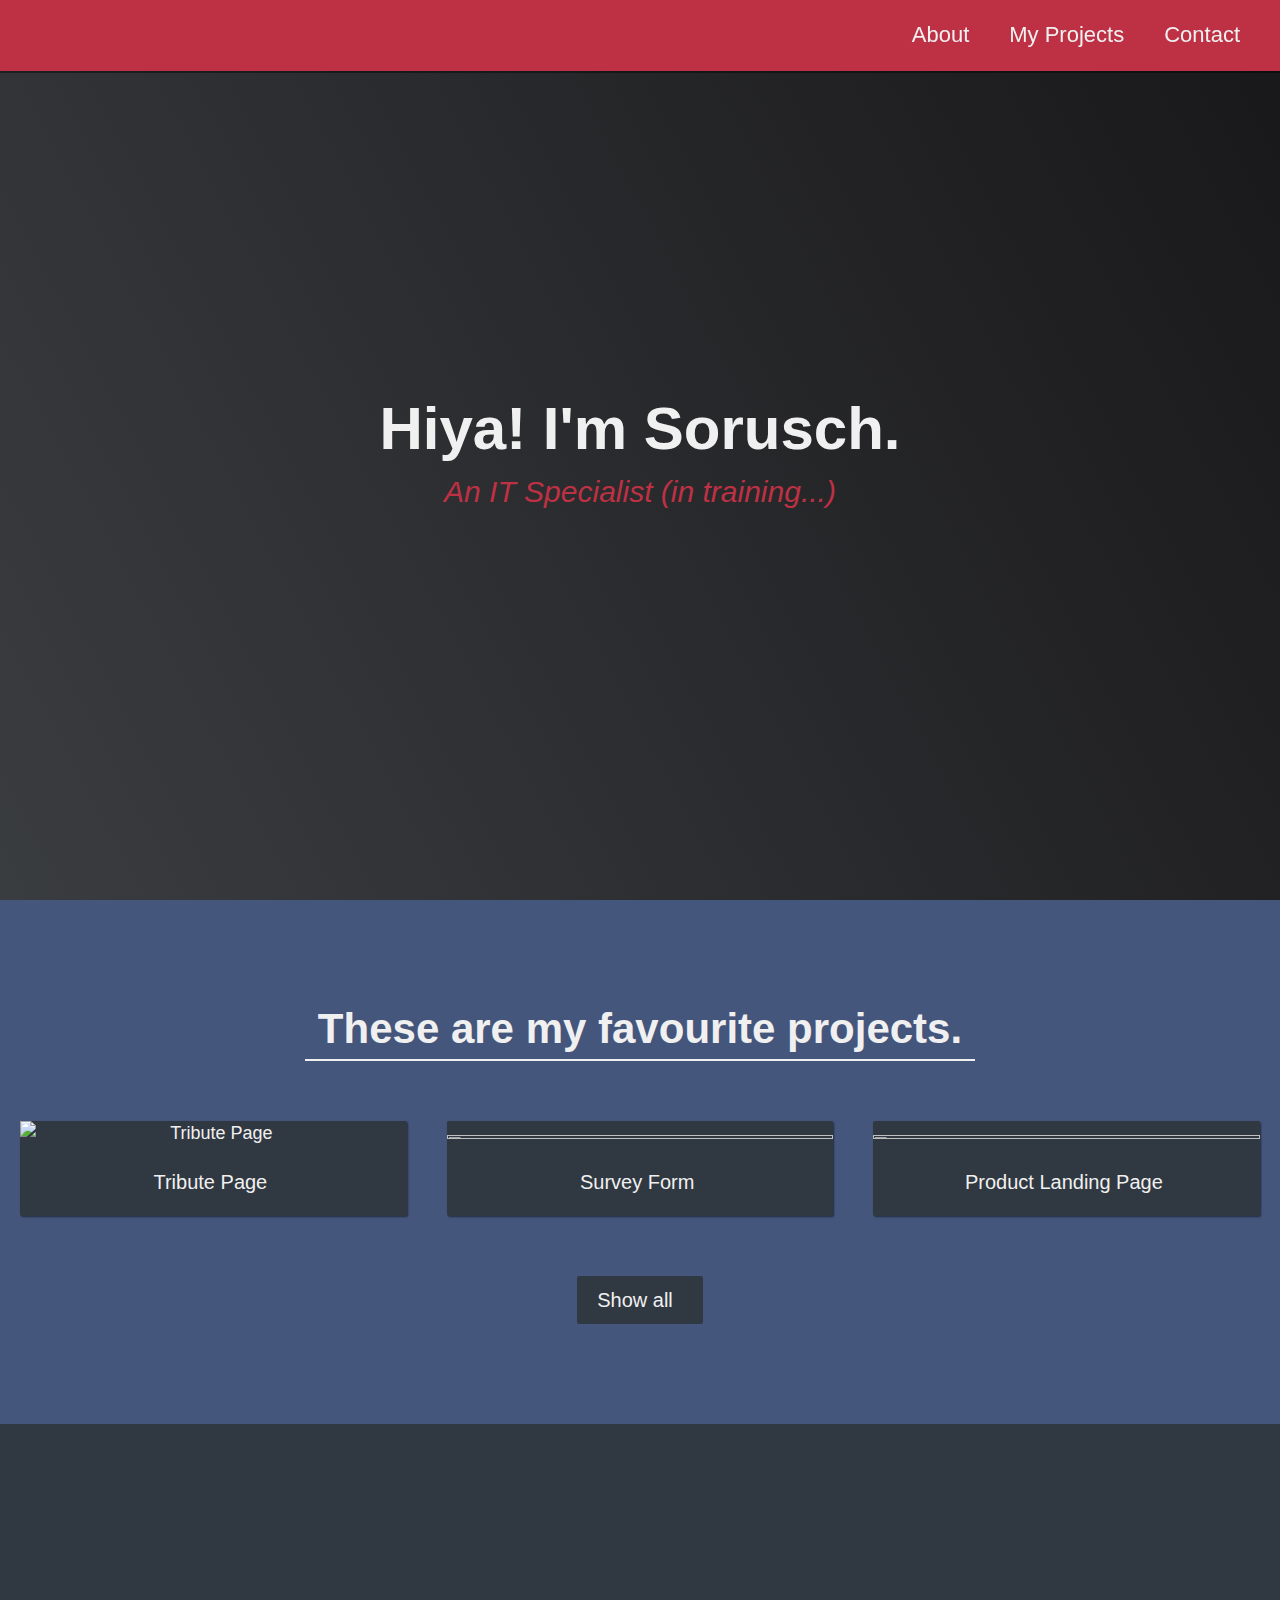
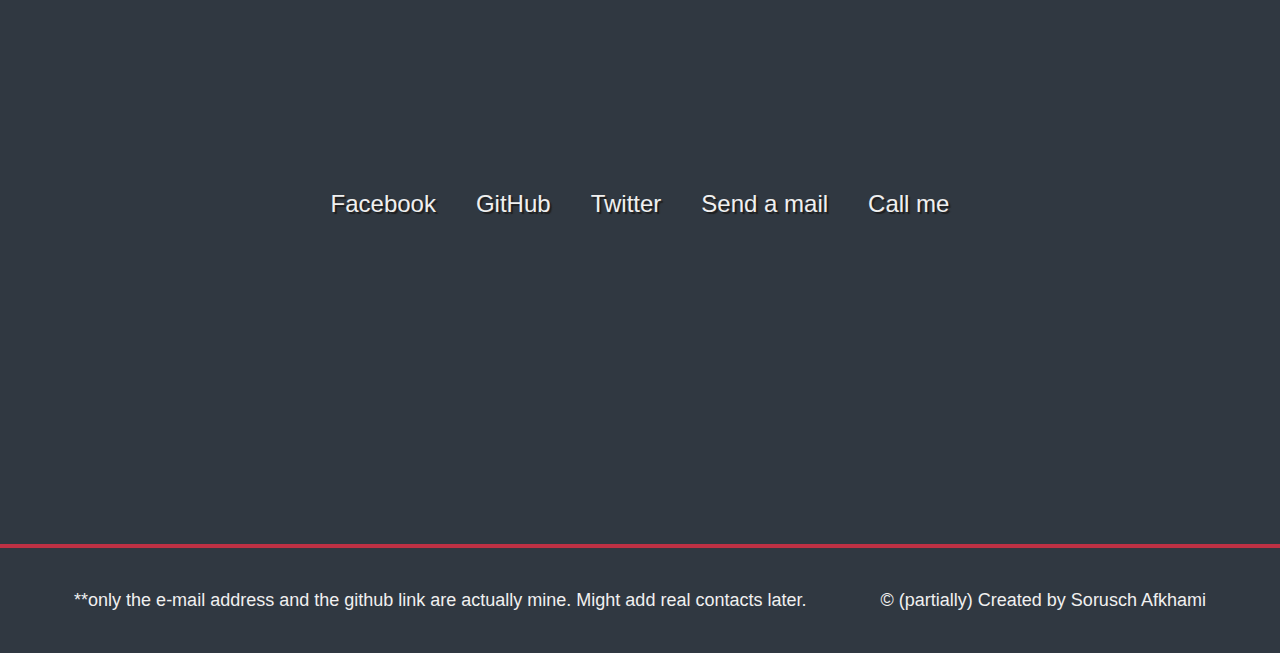
==== index.html @ f4163bd8 "put portstyle.css in own folder" ====
<!DOCTYPE html>
<html>
<head>
  <link rel="stylesheet" type="text/css" href="css/portstyle.css">
  <script src="https://kit.fontawesome.com/81b4ed4e5e.js" crossorigin="anonymous"></script>
</head>
<nav id="navbar" class="nav">
  <ul class="nav-list">
    <li><a href="#welcome-section">About</a></li>
    <li><a href="#projects">My Projects</a></li>
    <li><a href="#contact">Contact</a></li>   
  </ul>
</nav>
  
<section id="welcome-section" class="welcome-section">
  <h1 id="welcome-message">Hiya! I'm Sorusch.</h1>
  <p id="intro">An IT Specialist (in training...)</p>
</section>

<section id="projects" class="projects-section">
  <h2 class="projects-section-header">These are my favourite projects.</h2>
  
  <div class="projects-grid">
    <a 
       href="https://codepen.io/squoshy/full/OJMqQod" 
       target="_blank" 
       class="project project-tile"
    >
      <img
        class="project-image"
        src="https://raw.githubusercontent.com/bmit-afs/hello-world/master/Tribute%20Page.jpg"
        alt="Tribute Page"
      />
      <p class="project-title">
        <span class="code">&lt;</span>
        Tribute Page
        <span class="code">&#47;&gt;</span>
      </p>
     </a>
        <a 
       href="https://codepen.io/squoshy/full/MWygjoy" 
       target="_blank" 
       class="project project-tile"
    >
      <img
        class="project-image"
        src="https://raw.githubusercontent.com/bmit-afs/hello-world/master/Survey%20Form.jpg"
        alt=""
      />
      <p class="project-title">
        <span class="code">&lt;</span>
        Survey Form
        <span class="code">&#47;&gt;</span>
      </p>
     </a>
      <a 
       href="https://codepen.io/squoshy/full/BaKBZzm" 
       target="_blank" 
       class="project project-tile"
    >
      <img
        class="project-image"
        src="https://raw.githubusercontent.com/bmit-afs/hello-world/master/Product%20Landing%20Page.jpg"
        alt=""
      />
      <p class="project-title">
        <span class="code">&lt;</span>
        Product Landing Page
        <span class="code">&#47;&gt;</span>
      </p>
     </a>
     <!--  <a 
       href="https://codepen.io/squoshy/full/abNbrYG" 
       target="_blank" 
       class="project project-tile"
    >
      <img
        class="project-image"
        src="https://raw.githubusercontent.com/bmit-afs/hello-world/master/Technical%20Documentation%20Page.jpg"
        alt=""
      />
      <p class="project-title">
        <span class="code">&lt;</span>
        Technical Documentation Page
        <span class="code">&#47;&gt;</span>
      </p>
     </a> -->
  </div>
  <a
    href="https://codepen.io/squoshy"
    class="btn btn-show-all"
    target="_blank"
    >Show all<i class="fas fa-chevron-right"></i
  ></a>
</section>

<section id="contact" class="contact-section">
  <div class="contact-links">
    <a
      href="https://facebook.com/freecodecamp"
      target="_blank"
      class="btn contact-details"
       ><i class="fab fa-facebook-square"></i> Facebook</a>
    <a
      id="profile-link"
      href="https://github.com/bmit-afs"
      target="_blank"
      class="btn contact-details"
      ><i class="fab fa-github"></i> GitHub</a
    >
    <a
      href="https://twitter.com/freecodecamp"
      target="_blank"
      class="btn contact-details"
      ><i class="fab fa-twitter"></i> Twitter</a
    >
    <a href="mailto:sorusch.afkhami@gmail.com" class="btn contact-details"
       ><i class="fas fa-at"></i> Send a mail</a
      >
     <a href="https://www.youtube.com/watch?v=StKVS0eI85I" class="btn contact-details"
      ><i class="fas fa-mobile-alt"></i> Call me</a
    >
</section>
  
<footer>
  <p>
    **only the e-mail address and the github link are actually mine. Might add real contacts later.
  </p>
  <p>
    &copy; (partially) Created by
    <a href="" target="_blank"
      >Sorusch Afkhami</a>
  </p>
</footer>
</html>
---- css/portstyle.css ----
/* Custom properties/variables  */
:root {
  --main-white: #f0f0f0;
  --main-red: #be3144;
  --main-blue: #45567d;
  --main-gray: #303841;
}

/* Base reset */
* {
  margin: 0;
  padding: 0;
}

/* box-sizing and font sizing */
*,
*::before,
*::after {
  box-sizing: inherit;
}

html {
  box-sizing: border-box;

  /* Set font size for easy rem calculations
   * default document font size = 16px, 1rem = 16px, 100% = 16px
   * (100% / 16px) * 10 = 62.5%, 1rem = 10px, 62.5% = 10px
  */
  font-size: 62.5%;
  scroll-behavior: smooth;
}

/* A few media query to set some font sizes at different screen sizes.
 * This helps automate a bit of responsiveness.
 * The trick is to use the rem unit for size values, margin and padding.
 * Because rem is relative to the document font size
 * when we scale up or down the font size on the document
 * it will affect all properties using rem units for the values.
*/

/* I am using the em unit for breakpoints
 * The calculation is the following
 * screen size divided by browser base font size
 * As an example: a breakpoint at 980px
 * 980px / 16px = 61.25em
*/

/* 1200px / 16px = 75em */
@media (max-width: 75em) {
  html {
    font-size: 60%;
  }
}

/* 980px / 16px = 61.25em */
@media (max-width: 61.25em) {
  html {
    font-size: 58%;
  }
}

/* 460px / 16px = 28.75em */
@media (max-width: 28.75em) {
  html {
    font-size: 55%;
  }
  #intro {
    font-size: 2.25rem;
  }
  #welcome-message {
    font-size: 4.5rem;
  }
}

/* Base styles */

body {
  font-family: 'Poppins', sans-serif;
  font-size: 1.8rem; /* 18px */
  font-weight: 400;
  line-height: 1.4;
  color: var(--main-white);
}

h1,
h2 {
  font-family: 'Raleway', sans-serif;
  font-weight: 700;
  text-align: center;
}

h1 {
  font-size: 6rem;
}

h2 {
  font-size: 4.2rem;
}

ul {
  list-style: none;
}

a {
  text-decoration: none;
  color: var(--main-white);
}

img {
  display: block;
  width: 100%;
}

/* nav */

.nav {
  display: flex;
  justify-content: flex-end;
  position: fixed;
  top: 0;
  left: 0;
  width: 100%;
  background: var(--main-red);
  box-shadow: 0 2px 0 rgba(0, 0, 0, 0.4);
  z-index: 10;
}

.nav-list {
  display: flex;
  margin-right: 2rem;
}

@media (max-width: 28.75em) {
  .nav {
    justify-content: center;
  }

  .nav-list {
    margin: 0 1rem;
  }
}

.nav-list a {
  display: block;
  font-size: 2.2rem;
  padding: 2rem;
}

.nav-list a:hover {
  background: var(--main-blue);
}

/* Welcome section */

.welcome-section {
  display: flex;
  flex-direction: column;
  justify-content: center;
  align-items: center;
  width: 100%;
  height: 100vh;
  background-color: #000;
  background-image: linear-gradient(62deg, #3a3d40 0%, #181719 100%);
}

.welcome-section > p {
  font-size: 3rem;
  font-weight: 200;
  font-style: italic;
  color: var(--main-red);
}

/* Projects section */

.projects-section {
  text-align: center;
  padding: 10rem 2rem;
  background: var(--main-blue);
}

.projects-section-header {
  max-width: 670px;
  margin: 0 auto 6rem auto;
  border-bottom: 0.2rem solid var(--main-white);
}

@media (max-width: 28.75em) {
  .projects-section-header {
    font-size: 2.3rem;
  }
}

/* "Automagic" image grid using no media queries */
.projects-grid {
  display: grid;
  grid-template-columns: repeat(auto-fit, minmax(320px, 1fr));
  grid-gap: 4rem;
  width: 100%;
  max-width: 1280px;
  margin: 0 auto;
  margin-bottom: 6rem;
}

@media (max-width: 30.625em) {
  .projects-section {
    padding: 6rem 1rem;
  }

  .projects-grid {
    grid-template-columns: 1fr;
  }
}

.project {
  background: var(--main-gray);
  box-shadow: 1px 1px 2px rgba(0, 0, 0, 0.5);
  border-radius: 2px;
}

.code {
  color: var(--main-gray);
  transition: color 0.3s ease-out;
}

.project:hover .code {
  color: #ff7f50;
}

.project-image {
  height: calc(100% - 6.8rem);
  width: 100%;
  object-fit: cover;
}

.project-title {
  font-size: 2rem;
  padding: 2rem 0.5rem;
}

.btn {
  display: inline-block;
  padding: 1rem 2rem;
  border-radius: 2px;
}

.btn-show-all {
  font-size: 2rem;
  background: var(--main-gray);
  transition: background 0.3s ease-out;
}

.btn-show-all:hover {
  background: var(--main-red);
}

.btn-show-all:hover > i {
  transform: translateX(2px);
}

.btn-show-all > i {
  margin-left: 10px;
  transform: translateX(0);
  transition: transform 0.3s ease-out;
}

/* Contact section */

.contact-section {
  display: flex;
  flex-direction: column;
  justify-content: center;
  align-items: center;
  text-align: center;
  width: 100%;
  height: 80vh;
  padding: 0 2rem;
  background: var(--main-gray);
}

.contact-section-header > h2 {
  font-size: 6rem;
}

@media (max-width: 28.75em) {
  .contact-section-header > h2 {
    font-size: 4rem;
  }
}

.contact-section-header > p {
  font-style: italic;
}

.contact-links {
  display: flex;
  justify-content: center;
  width: 100%;
  max-width: 980px;
  margin-top: 4rem;
  flex-wrap: wrap;
}

.contact-details {
  font-size: 2.4rem;
  text-shadow: 2px 2px 1px #1f1f1f;
  transition: transform 0.3s ease-out;
}

.contact-details:hover {
  transform: translateY(8px);
}

/* Footer */

footer {
  font-weight: 300;
  display: flex;
  justify-content: space-evenly;
  padding: 2rem;
  background: var(--main-gray);
  border-top: 4px solid var(--main-red);
}

footer > p {
  margin: 2rem;
}

footer i {
  vertical-align: middle;
}

@media (max-width: 28.75em) {
  footer {
    flex-direction: column;
    text-align: center;
  }
}
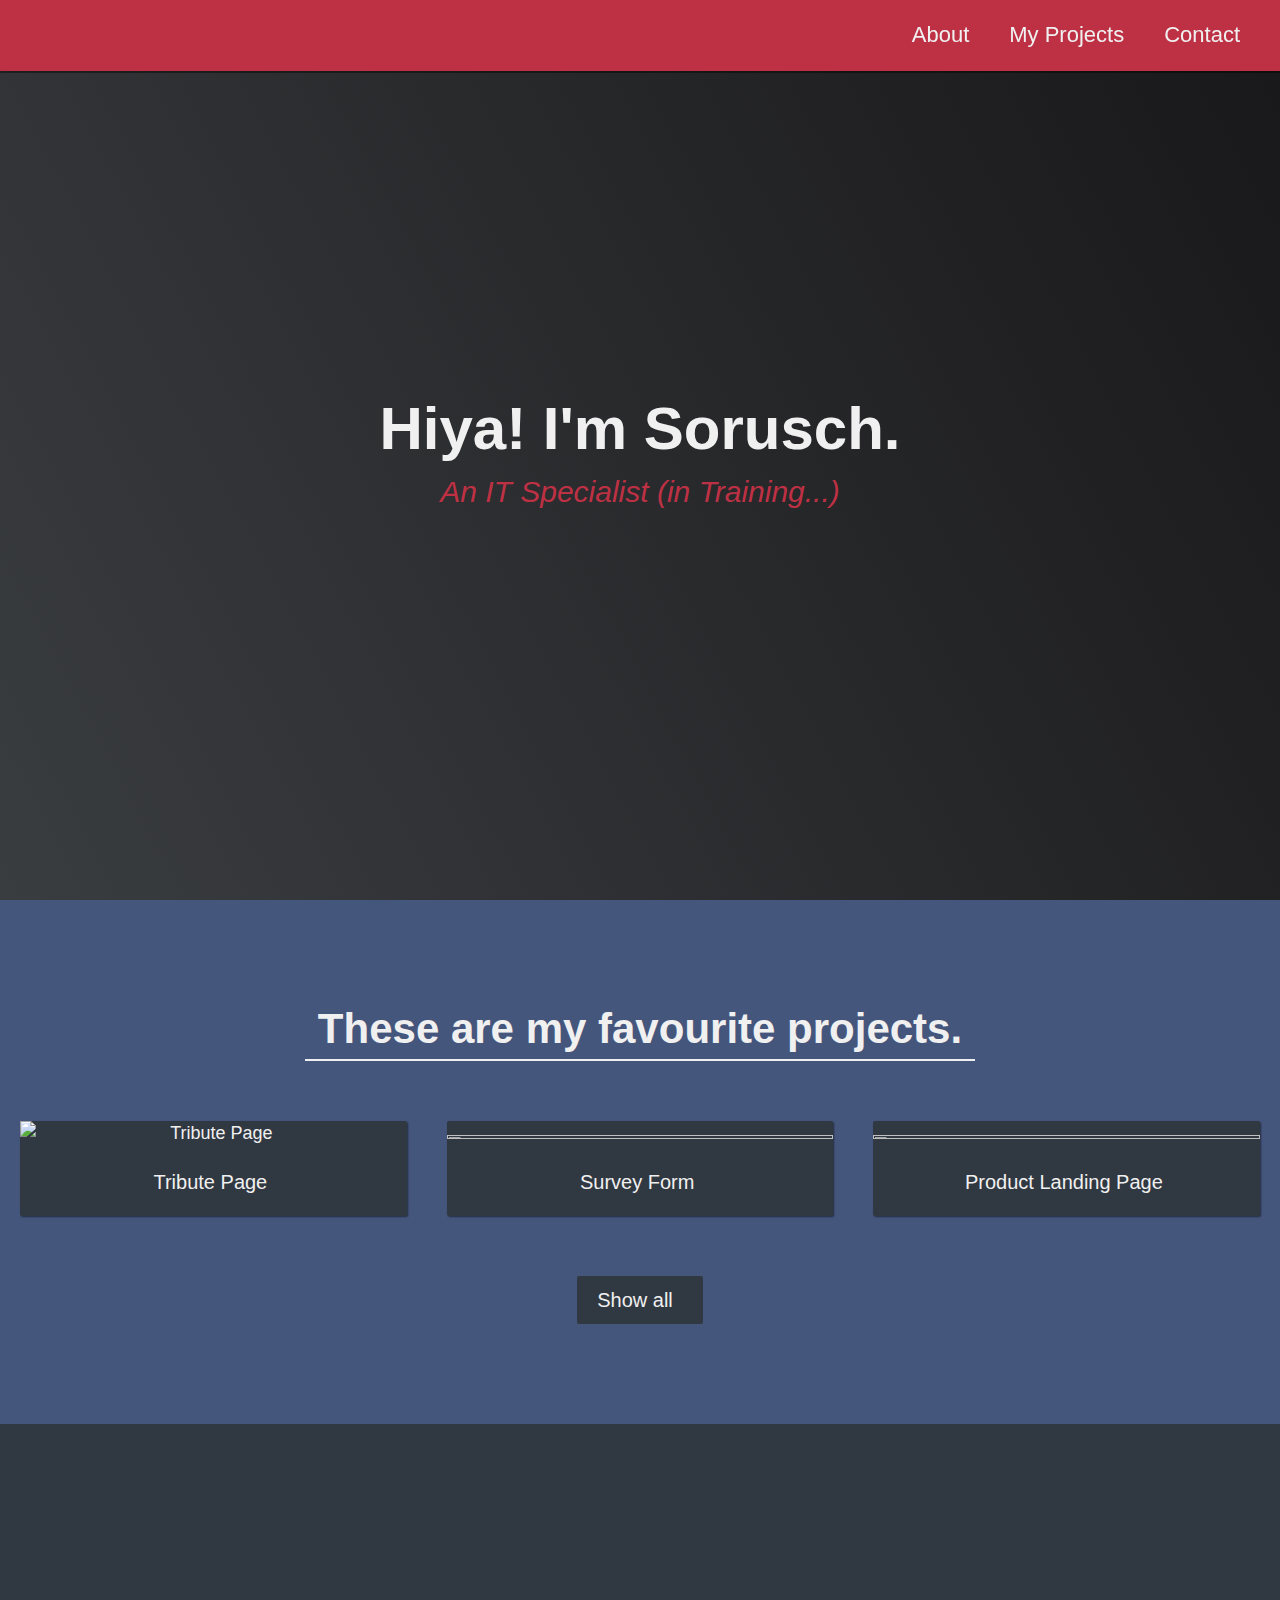
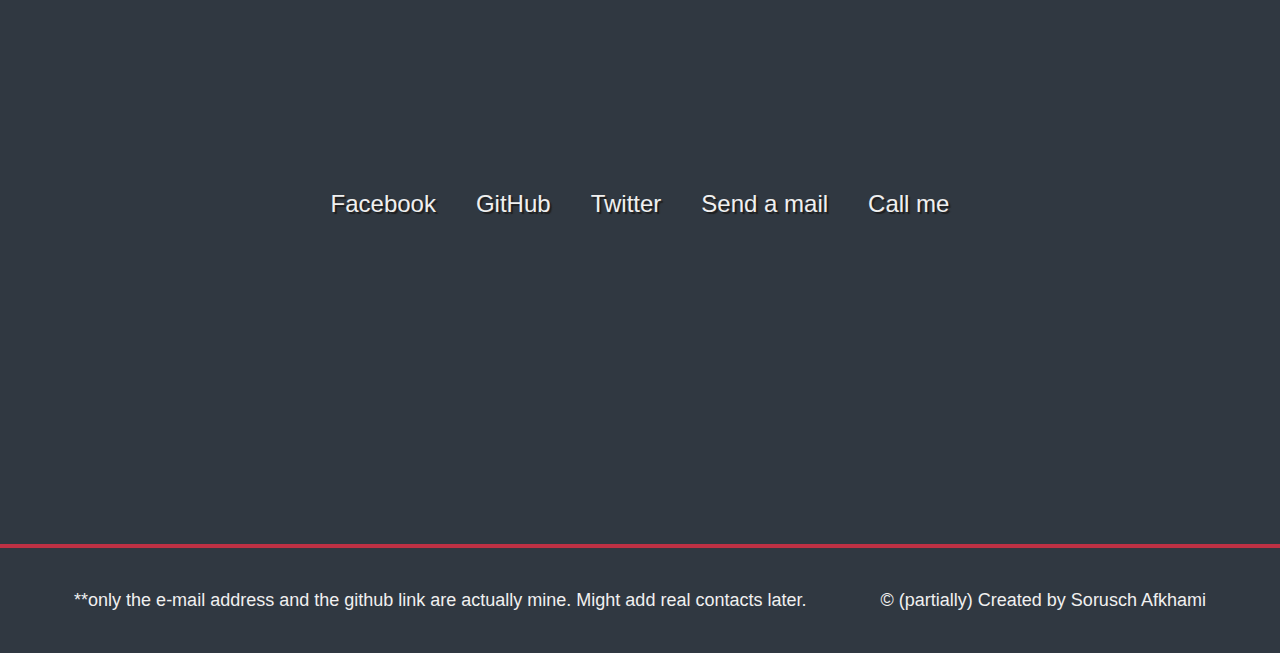
==== commit 9ef201b5: "Update index.html" ====
--- a/index.html
+++ b/index.html
@@ -14,7 +14,7 @@
   
 <section id="welcome-section" class="welcome-section">
   <h1 id="welcome-message">Hiya! I'm Sorusch.</h1>
-  <p id="intro">An IT Specialist (in training...)</p>
+  <p id="intro">An IT Specialist (in Training...)</p>
 </section>
 
 <section id="projects" class="projects-section">
@@ -117,7 +117,7 @@
     <a href="mailto:sorusch.afkhami@gmail.com" class="btn contact-details"
        ><i class="fas fa-at"></i> Send a mail</a
       >
-     <a href="https://www.youtube.com/watch?v=StKVS0eI85I" class="btn contact-details"
+     <a href="https://www.youtube.com/watch?v=StKVS0eI85I" target="_blank" class="btn contact-details"
       ><i class="fas fa-mobile-alt"></i> Call me</a
     >
 </section>
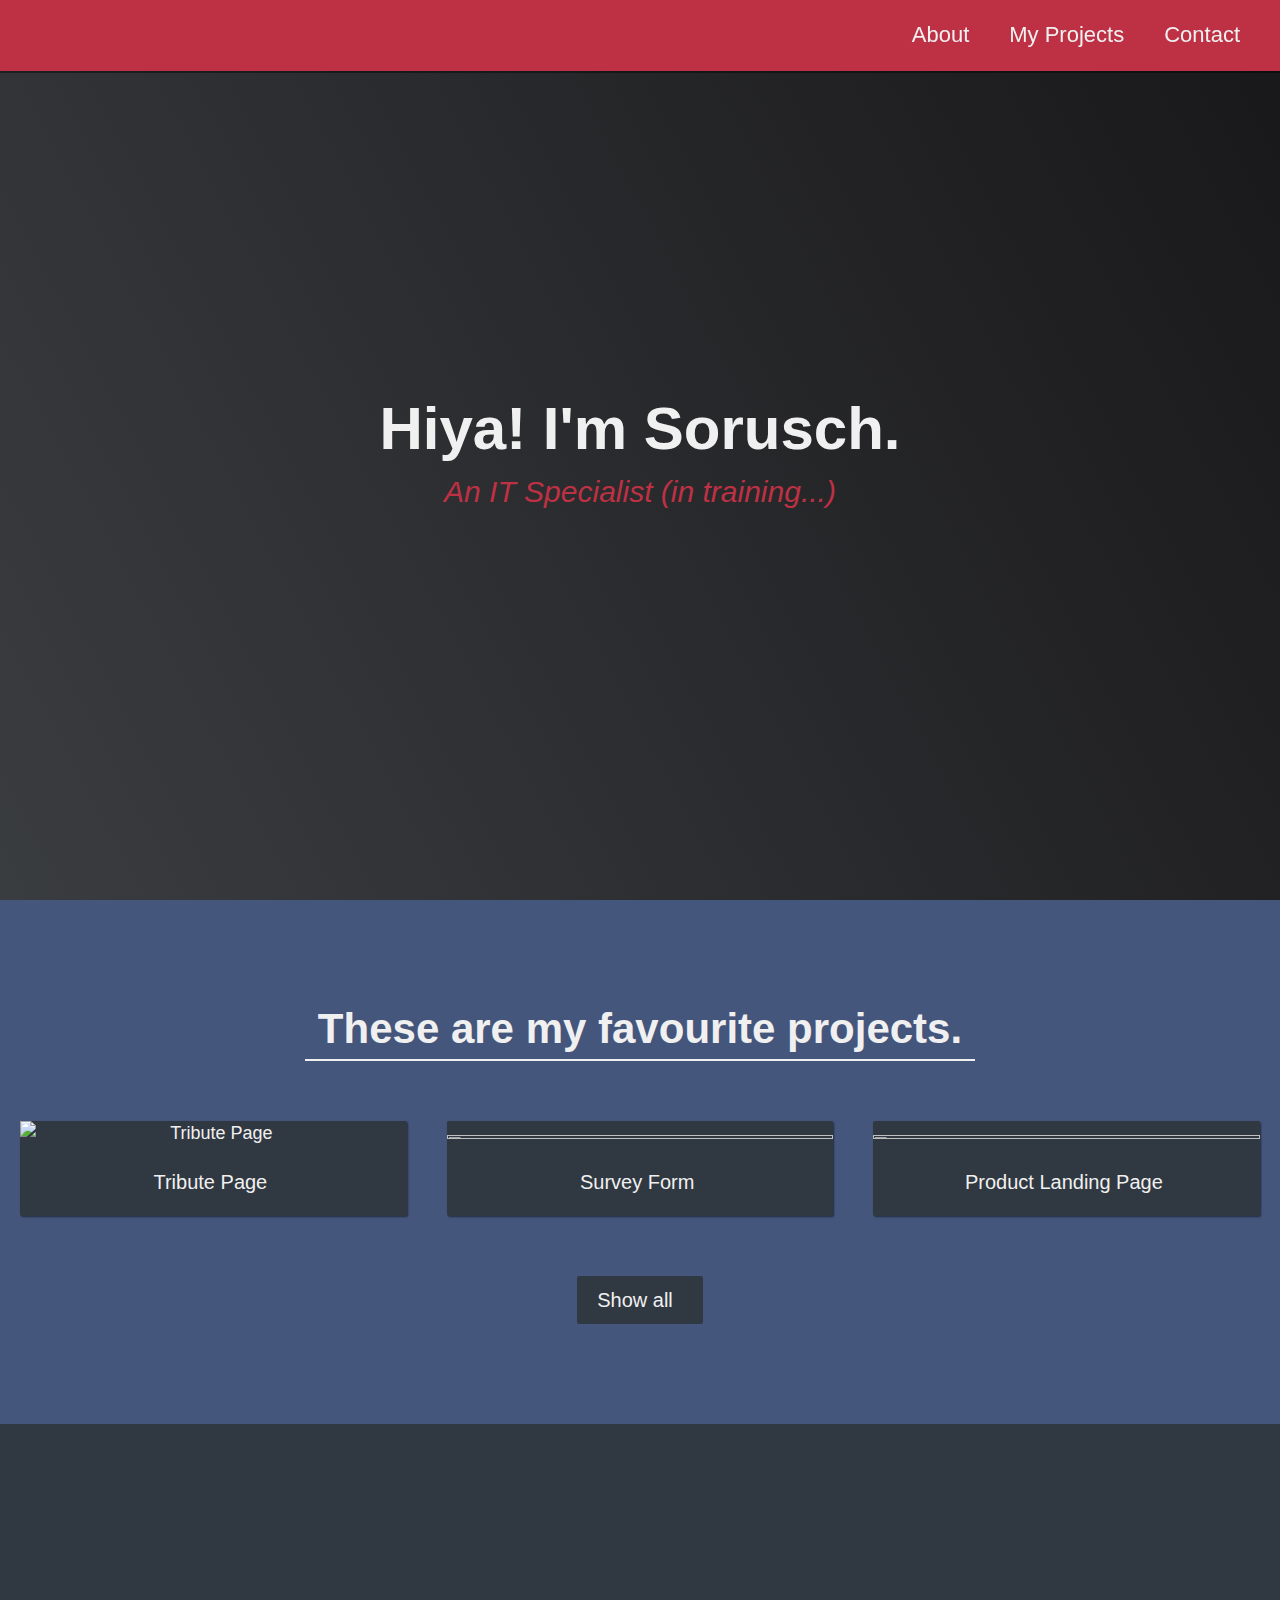
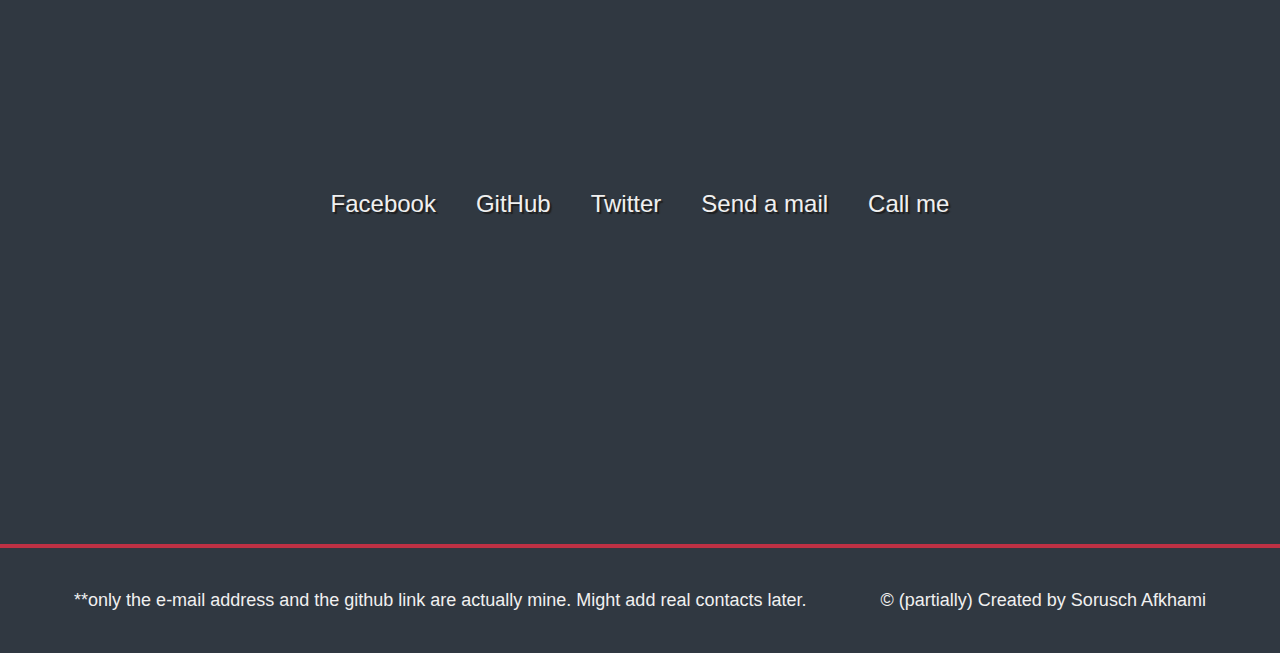
==== commit a3eac2d4: "kleine Änderung" ====
--- a/index.html
+++ b/index.html
@@ -14,7 +14,7 @@
   
 <section id="welcome-section" class="welcome-section">
   <h1 id="welcome-message">Hiya! I'm Sorusch.</h1>
-  <p id="intro">An IT Specialist (in Training...)</p>
+  <p id="intro">An IT Specialist (in training...)</p>
 </section>
 
 <section id="projects" class="projects-section">
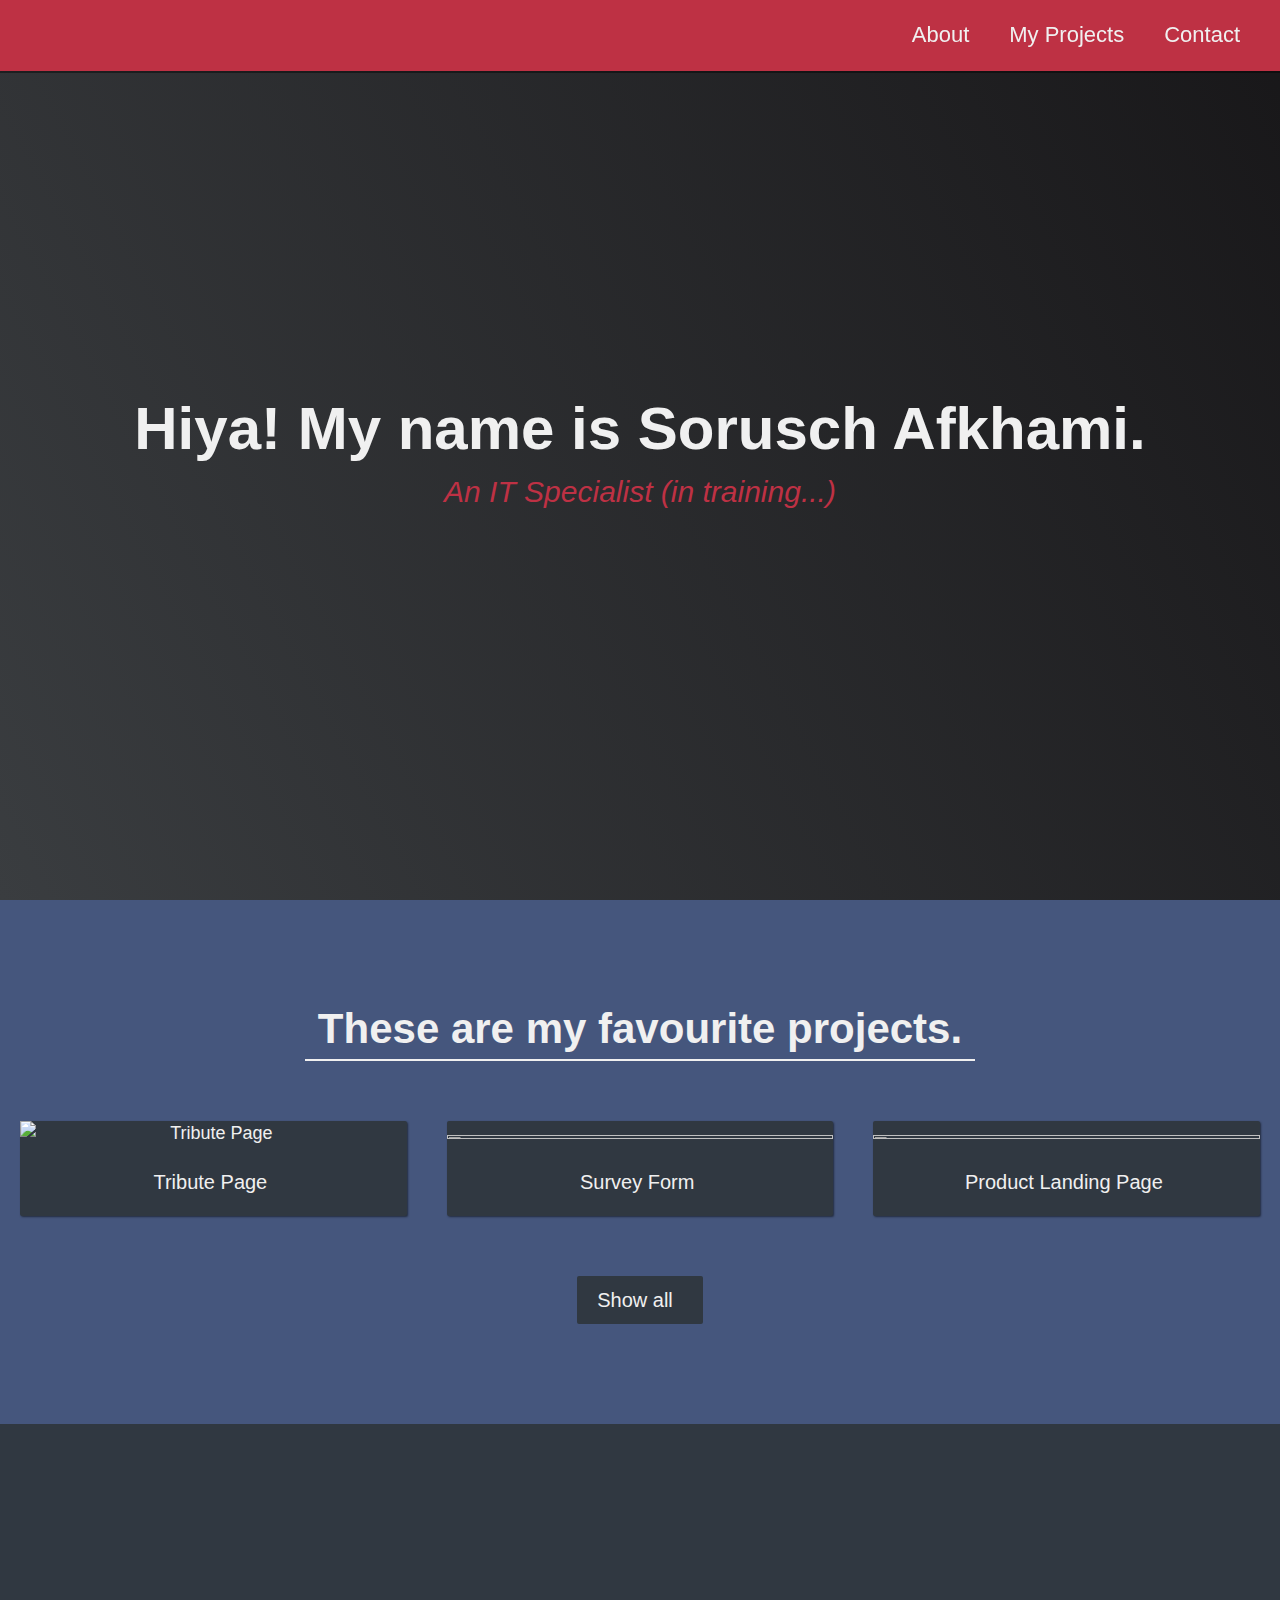
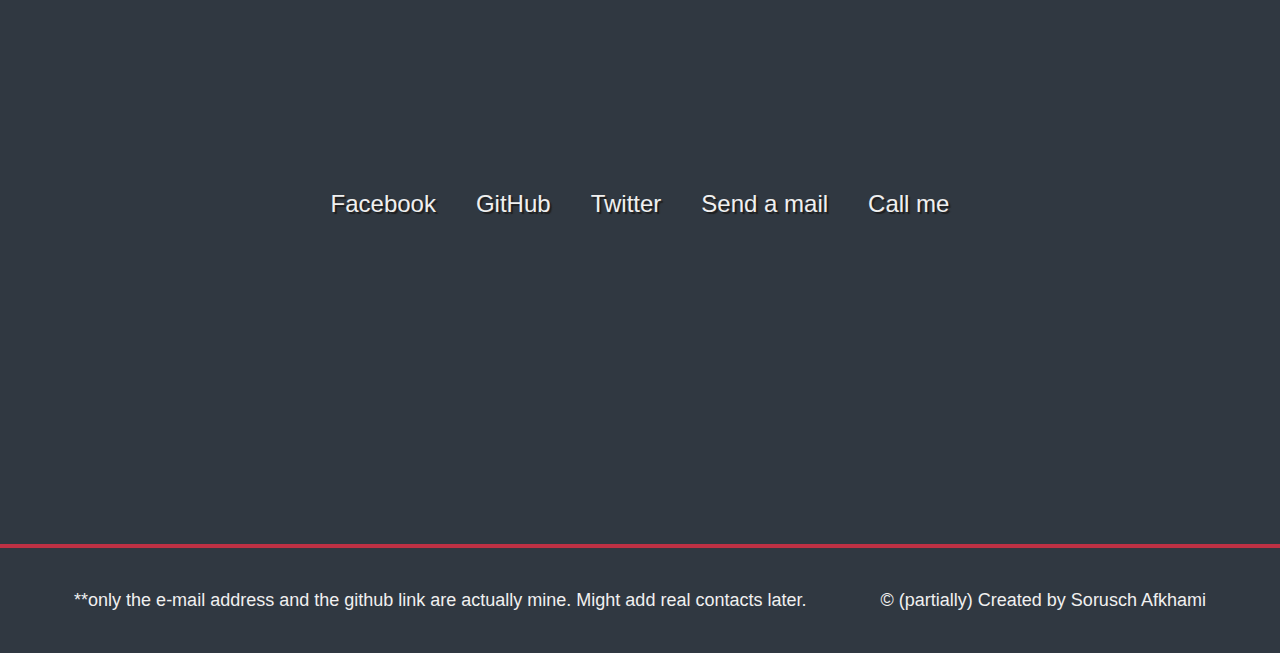
==== commit 10bb57e9: "Änderung der Begrüssung" ====
--- a/index.html
+++ b/index.html
@@ -13,7 +13,7 @@
 </nav>
   
 <section id="welcome-section" class="welcome-section">
-  <h1 id="welcome-message">Hiya! I'm Sorusch.</h1>
+  <h1 id="welcome-message">Hiya! My name is Sorusch Afkhami.</h1>
   <p id="intro">An IT Specialist (in training...)</p>
 </section>
 
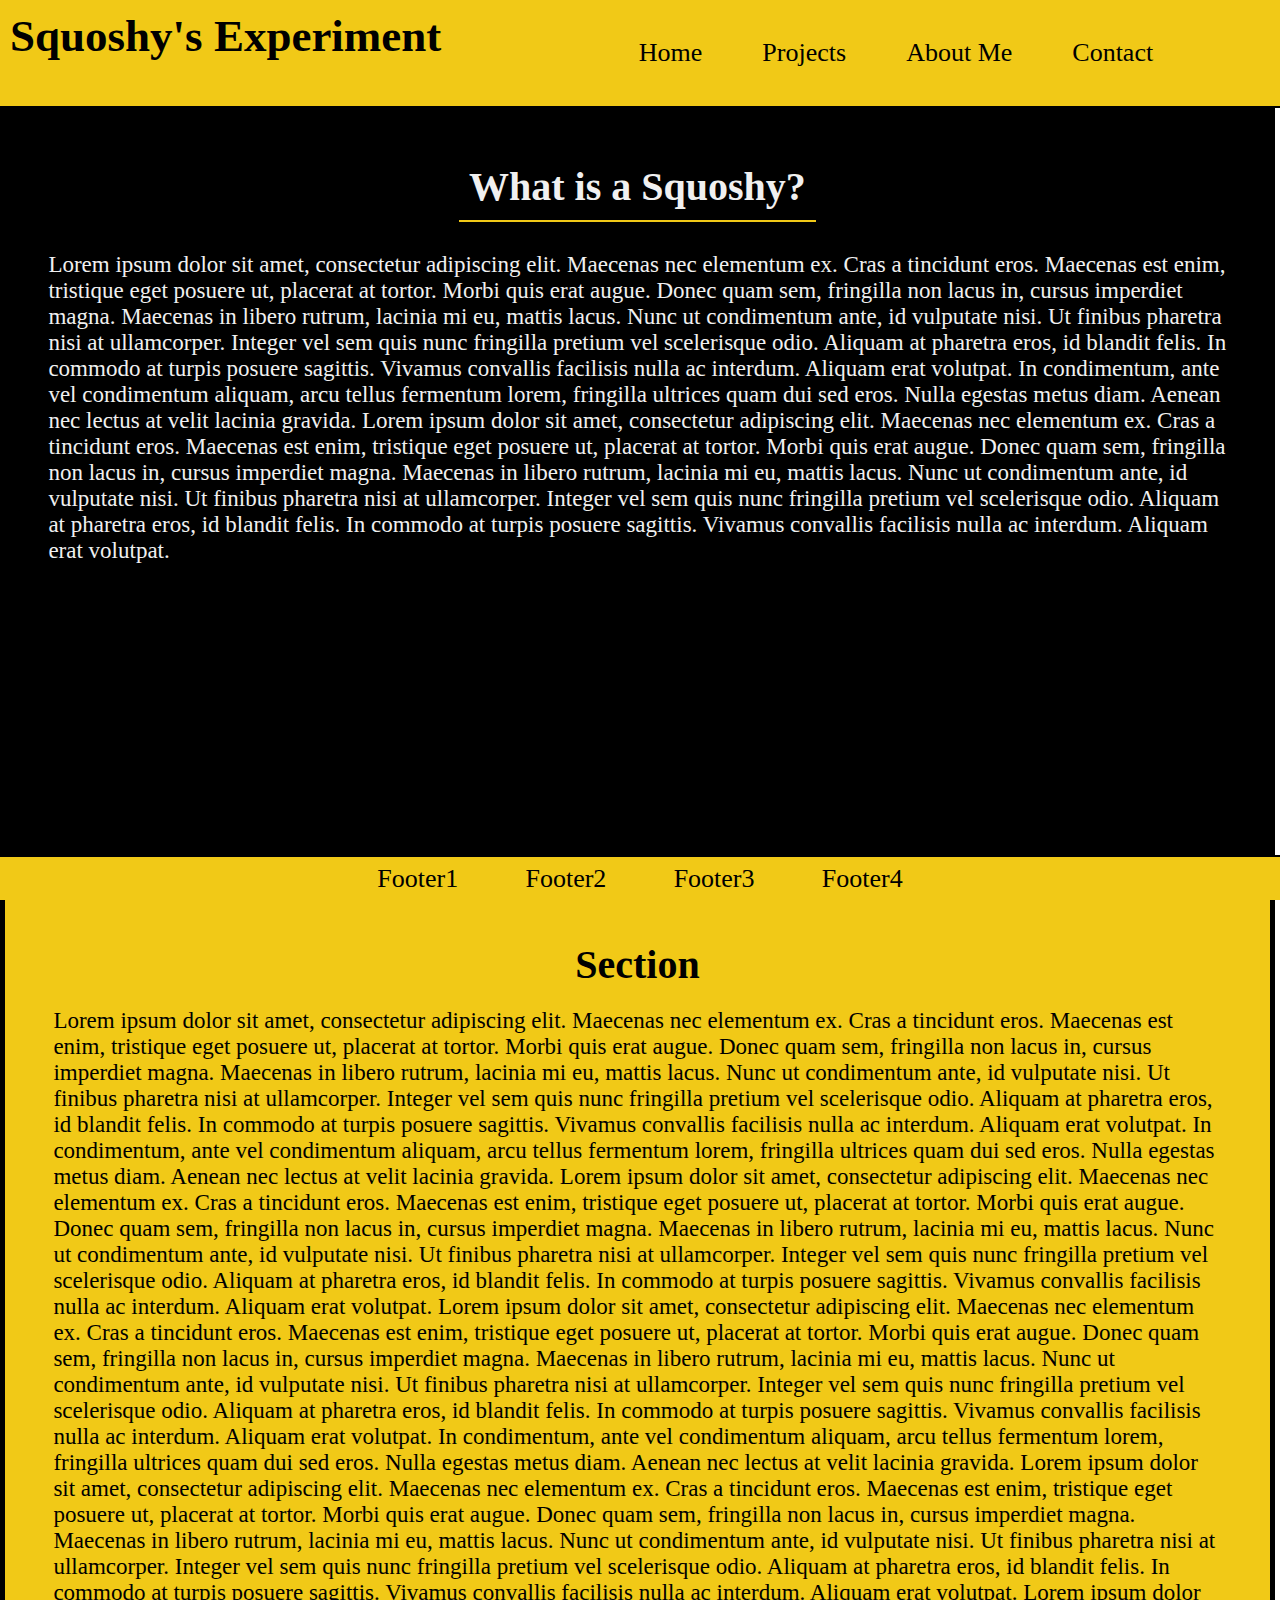
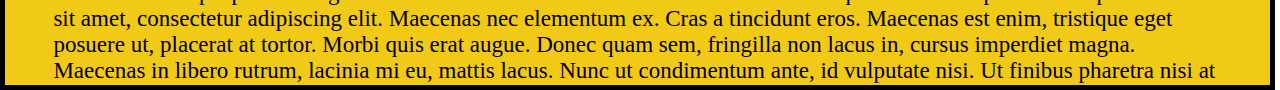
==== commit 3712ebe5: "alternative with multiple pages" ====
--- a/index.html
+++ b/index.html
@@ -1,135 +1,147 @@
 <!DOCTYPE html>
-<html>
+<html lang="en">
 <head>
-  <link rel="stylesheet" type="text/css" href="css/portstyle.css">
-  <script src="https://kit.fontawesome.com/81b4ed4e5e.js" crossorigin="anonymous"></script>
+    <link rel="stylesheet" href="style.css">
+    <meta charset="UTF-8">
+    <meta http-equiv="X-UA-Compatible" content="IE=edge">
+    <meta name="viewport" content="width=device-width, initial-scale=1.0">
+    <title>Home</title>
 </head>
-<nav id="navbar" class="nav">
-  <ul class="nav-list">
-    <li><a href="#welcome-section">About</a></li>
-    <li><a href="#projects">My Projects</a></li>
-    <li><a href="#contact">Contact</a></li>   
-  </ul>
-</nav>
-  
-<section id="welcome-section" class="welcome-section">
-  <h1 id="welcome-message">Hiya! My name is Sorusch Afkhami.</h1>
-  <p id="intro">An IT Specialist (in training...)</p>
-</section>
+<body>
+    <div class="container">
+        <div class="header">
+            <header>
+                <h1>Squoshy's Experiment</h1>
+                
+                <nav id="navbar" class="nav"> 
+                    <ul class="nav-list">
+                        <li id="nav-item1" class="list-item"><a href="index.html">Home</a></li>
+                        <li id="nav-item2" class="list-item"><a href="projects.html">Projects</a></li>
+                        <li id="nav-item3" class="list-item"><a href="about_me.html">About Me</a></li>
+                        <li id="nav-item4" class="list-item"><a href="contact.html">Contact</a></li>
+                    </ul>
+                </nav>
+            </header>
+        </div>      
+        <div class="content">
+        <main>
+            <section class="section1">
+                <h2 class="section-title1">What is a Squoshy?</h2>
+                <p>
+                    Lorem ipsum dolor sit amet, consectetur adipiscing elit. 
+                    Maecenas nec elementum ex. Cras a tincidunt eros. Maecenas est enim, 
+                    tristique eget posuere ut, placerat at tortor. Morbi quis erat augue. 
+                    Donec quam sem, fringilla non lacus in, cursus imperdiet magna. 
+                    Maecenas in libero rutrum, lacinia mi eu, mattis lacus. 
+                    Nunc ut condimentum ante, id vulputate nisi. Ut finibus pharetra nisi 
+                    at ullamcorper. Integer vel sem quis nunc fringilla pretium vel scelerisque odio. 
+                    Aliquam at pharetra eros, id blandit felis. In commodo at turpis posuere sagittis. 
+                    Vivamus convallis facilisis nulla ac interdum. Aliquam erat volutpat. 
+                    In condimentum, ante vel condimentum aliquam, arcu tellus fermentum lorem, 
+                    fringilla ultrices quam dui sed eros. Nulla egestas metus diam. 
+                    Aenean nec lectus at velit lacinia gravida.
+                    Lorem ipsum dolor sit amet, consectetur adipiscing elit. 
+                    Maecenas nec elementum ex. Cras a tincidunt eros. Maecenas est enim, 
+                    tristique eget posuere ut, placerat at tortor. Morbi quis erat augue. 
+                    Donec quam sem, fringilla non lacus in, cursus imperdiet magna. 
+                    Maecenas in libero rutrum, lacinia mi eu, mattis lacus. 
+                    Nunc ut condimentum ante, id vulputate nisi. Ut finibus pharetra nisi 
+                    at ullamcorper. Integer vel sem quis nunc fringilla pretium vel scelerisque odio. 
+                    Aliquam at pharetra eros, id blandit felis. In commodo at turpis posuere sagittis. 
+                    Vivamus convallis facilisis nulla ac interdum. Aliquam erat volutpat. 
+                </p>
+            </section>
+            <section class="section2">
+                <h2>Section</h2>
+                <p>
+                    Lorem ipsum dolor sit amet, consectetur adipiscing elit. 
+                    Maecenas nec elementum ex. Cras a tincidunt eros. Maecenas est enim, 
+                    tristique eget posuere ut, placerat at tortor. Morbi quis erat augue. 
+                    Donec quam sem, fringilla non lacus in, cursus imperdiet magna. 
+                    Maecenas in libero rutrum, lacinia mi eu, mattis lacus. 
+                    Nunc ut condimentum ante, id vulputate nisi. Ut finibus pharetra nisi 
+                    at ullamcorper. Integer vel sem quis nunc fringilla pretium vel scelerisque odio. 
+                    Aliquam at pharetra eros, id blandit felis. In commodo at turpis posuere sagittis. 
+                    Vivamus convallis facilisis nulla ac interdum. Aliquam erat volutpat. 
+                    In condimentum, ante vel condimentum aliquam, arcu tellus fermentum lorem, 
+                    fringilla ultrices quam dui sed eros. Nulla egestas metus diam. 
+                    Aenean nec lectus at velit lacinia gravida.
+                    Lorem ipsum dolor sit amet, consectetur adipiscing elit. 
+                    Maecenas nec elementum ex. Cras a tincidunt eros. Maecenas est enim, 
+                    tristique eget posuere ut, placerat at tortor. Morbi quis erat augue. 
+                    Donec quam sem, fringilla non lacus in, cursus imperdiet magna. 
+                    Maecenas in libero rutrum, lacinia mi eu, mattis lacus. 
+                    Nunc ut condimentum ante, id vulputate nisi. Ut finibus pharetra nisi 
+                    at ullamcorper. Integer vel sem quis nunc fringilla pretium vel scelerisque odio. 
+                    Aliquam at pharetra eros, id blandit felis. In commodo at turpis posuere sagittis. 
+                    Vivamus convallis facilisis nulla ac interdum. Aliquam erat volutpat. 
 
-<section id="projects" class="projects-section">
-  <h2 class="projects-section-header">These are my favourite projects.</h2>
-  
-  <div class="projects-grid">
-    <a 
-       href="https://codepen.io/squoshy/full/OJMqQod" 
-       target="_blank" 
-       class="project project-tile"
-    >
-      <img
-        class="project-image"
-        src="https://raw.githubusercontent.com/bmit-afs/hello-world/master/Tribute%20Page.jpg"
-        alt="Tribute Page"
-      />
-      <p class="project-title">
-        <span class="code">&lt;</span>
-        Tribute Page
-        <span class="code">&#47;&gt;</span>
-      </p>
-     </a>
-        <a 
-       href="https://codepen.io/squoshy/full/MWygjoy" 
-       target="_blank" 
-       class="project project-tile"
-    >
-      <img
-        class="project-image"
-        src="https://raw.githubusercontent.com/bmit-afs/hello-world/master/Survey%20Form.jpg"
-        alt=""
-      />
-      <p class="project-title">
-        <span class="code">&lt;</span>
-        Survey Form
-        <span class="code">&#47;&gt;</span>
-      </p>
-     </a>
-      <a 
-       href="https://codepen.io/squoshy/full/BaKBZzm" 
-       target="_blank" 
-       class="project project-tile"
-    >
-      <img
-        class="project-image"
-        src="https://raw.githubusercontent.com/bmit-afs/hello-world/master/Product%20Landing%20Page.jpg"
-        alt=""
-      />
-      <p class="project-title">
-        <span class="code">&lt;</span>
-        Product Landing Page
-        <span class="code">&#47;&gt;</span>
-      </p>
-     </a>
-     <!--  <a 
-       href="https://codepen.io/squoshy/full/abNbrYG" 
-       target="_blank" 
-       class="project project-tile"
-    >
-      <img
-        class="project-image"
-        src="https://raw.githubusercontent.com/bmit-afs/hello-world/master/Technical%20Documentation%20Page.jpg"
-        alt=""
-      />
-      <p class="project-title">
-        <span class="code">&lt;</span>
-        Technical Documentation Page
-        <span class="code">&#47;&gt;</span>
-      </p>
-     </a> -->
-  </div>
-  <a
-    href="https://codepen.io/squoshy"
-    class="btn btn-show-all"
-    target="_blank"
-    >Show all<i class="fas fa-chevron-right"></i
-  ></a>
-</section>
+                    Lorem ipsum dolor sit amet, consectetur adipiscing elit. 
+                    Maecenas nec elementum ex. Cras a tincidunt eros. Maecenas est enim, 
+                    tristique eget posuere ut, placerat at tortor. Morbi quis erat augue. 
+                    Donec quam sem, fringilla non lacus in, cursus imperdiet magna. 
+                    Maecenas in libero rutrum, lacinia mi eu, mattis lacus. 
+                    Nunc ut condimentum ante, id vulputate nisi. Ut finibus pharetra nisi 
+                    at ullamcorper. Integer vel sem quis nunc fringilla pretium vel scelerisque odio. 
+                    Aliquam at pharetra eros, id blandit felis. In commodo at turpis posuere sagittis. 
+                    Vivamus convallis facilisis nulla ac interdum. Aliquam erat volutpat. 
+                    In condimentum, ante vel condimentum aliquam, arcu tellus fermentum lorem, 
+                    fringilla ultrices quam dui sed eros. Nulla egestas metus diam. 
+                    Aenean nec lectus at velit lacinia gravida.
+                    Lorem ipsum dolor sit amet, consectetur adipiscing elit. 
+                    Maecenas nec elementum ex. Cras a tincidunt eros. Maecenas est enim, 
+                    tristique eget posuere ut, placerat at tortor. Morbi quis erat augue. 
+                    Donec quam sem, fringilla non lacus in, cursus imperdiet magna. 
+                    Maecenas in libero rutrum, lacinia mi eu, mattis lacus. 
+                    Nunc ut condimentum ante, id vulputate nisi. Ut finibus pharetra nisi 
+                    at ullamcorper. Integer vel sem quis nunc fringilla pretium vel scelerisque odio. 
+                    Aliquam at pharetra eros, id blandit felis. In commodo at turpis posuere sagittis. 
+                    Vivamus convallis facilisis nulla ac interdum. Aliquam erat volutpat. 
 
-<section id="contact" class="contact-section">
-  <div class="contact-links">
-    <a
-      href="https://facebook.com/freecodecamp"
-      target="_blank"
-      class="btn contact-details"
-       ><i class="fab fa-facebook-square"></i> Facebook</a>
-    <a
-      id="profile-link"
-      href="https://github.com/bmit-afs"
-      target="_blank"
-      class="btn contact-details"
-      ><i class="fab fa-github"></i> GitHub</a
-    >
-    <a
-      href="https://twitter.com/freecodecamp"
-      target="_blank"
-      class="btn contact-details"
-      ><i class="fab fa-twitter"></i> Twitter</a
-    >
-    <a href="mailto:sorusch.afkhami@gmail.com" class="btn contact-details"
-       ><i class="fas fa-at"></i> Send a mail</a
-      >
-     <a href="https://www.youtube.com/watch?v=StKVS0eI85I" target="_blank" class="btn contact-details"
-      ><i class="fas fa-mobile-alt"></i> Call me</a
-    >
-</section>
-  
-<footer>
-  <p>
-    **only the e-mail address and the github link are actually mine. Might add real contacts later.
-  </p>
-  <p>
-    &copy; (partially) Created by
-    <a href="" target="_blank"
-      >Sorusch Afkhami</a>
-  </p>
-</footer>
+                    Lorem ipsum dolor sit amet, consectetur adipiscing elit. 
+                    Maecenas nec elementum ex. Cras a tincidunt eros. Maecenas est enim, 
+                    tristique eget posuere ut, placerat at tortor. Morbi quis erat augue. 
+                    Donec quam sem, fringilla non lacus in, cursus imperdiet magna. 
+                    Maecenas in libero rutrum, lacinia mi eu, mattis lacus. 
+                    Nunc ut condimentum ante, id vulputate nisi. Ut finibus pharetra nisi 
+                    at ullamcorper. Integer vel sem quis nunc fringilla pretium vel scelerisque odio. 
+                    Aliquam at pharetra eros, id blandit felis. In commodo at turpis posuere sagittis. 
+                    Vivamus convallis facilisis nulla ac interdum. Aliquam erat volutpat. 
+                    In condimentum, ante vel condimentum aliquam, arcu tellus fermentum lorem, 
+                    fringilla ultrices quam dui sed eros. Nulla egestas metus diam. 
+                    Aenean nec lectus at velit lacinia gravida.
+                    Lorem ipsum dolor sit amet, consectetur adipiscing elit. 
+                    Maecenas nec elementum ex. Cras a tincidunt eros. Maecenas est enim, 
+                    tristique eget posuere ut, placerat at tortor. Morbi quis erat augue. 
+                    Donec quam sem, fringilla non lacus in, cursus imperdiet magna. 
+                    Maecenas in libero rutrum, lacinia mi eu, mattis lacus. 
+                    Nunc ut condimentum ante, id vulputate nisi. Ut finibus pharetra nisi 
+                    at ullamcorper. Integer vel sem quis nunc fringilla pretium vel scelerisque odio. 
+                    Aliquam at pharetra eros, id blandit felis. In commodo at turpis posuere sagittis. 
+                    Vivamus convallis facilisis nulla ac interdum. Aliquam erat volutpat. 
+
+                </p>
+            </section>
+           <!-- <aside>
+                <ul>
+                    <li id="aside1" class="list-item">Aside1</li>
+                    <li id="aside2" class="list-item">Aside2</li>
+                    <li id="aside3" class="list-item">Aside3</li>
+                    <li id="aside4" class="list-item">Aside4</li>
+                </ul>
+            </aside> -->       
+        </main>
+        </div>
+        <div class="footer">
+            <footer>
+                <ul>
+                    <li id="footer1" class="list-item">Footer1</li>
+                    <li id="footer2" class="list-item">Footer2</li>
+                    <li id="footer3" class="list-item">Footer3</li>
+                    <li id="footer4" class="list-item">Footer4</li>
+                </ul>
+            </footer>
+        </div>
+    </div>   
+</body>
 </html>--- a/style.css
+++ b/style.css
@@ -0,0 +1,372 @@
+/* Custom properties/variables  */
+:root {
+  --main-white: #f0f0f0;
+  --main-yellow: #f1c917;
+  --main-blue: #1588e5;
+  --main-black: #000000;
+}
+
+/* Base reset */
+* {
+    margin: 0;
+    padding: 0;
+  }  
+
+/* box-sizing and font sizing */
+*,
+*::before,
+*::after {
+  box-sizing: inherit;
+}
+
+html {
+    box-sizing: border-box;
+  
+    /* Set font size for easy rem calculations
+     * default document font size = 16px, 1rem = 16px, 100% = 16px
+     * (100% / 16px) * 10 = 62.5%, 1rem = 10px, 62.5% = 10px
+    */
+    font-size: 62.5%;
+    scroll-behavior: smooth;
+    overflow-y: auto;
+    overflow-x: hidden;
+  }
+
+/* A few media query to set some font sizes at different screen sizes.
+ * This helps automate a bit of responsiveness.
+ * The trick is to use the rem unit for size values, margin and padding.
+ * Because rem is relative to the document font size
+ * when we scale up or down the font size on the document
+ * it will affect all properties using rem units for the values.
+*/
+
+/* I am using the em unit for breakpoints
+ * The calculation is the following
+ * screen size divided by browser base font size
+ * As an example: a breakpoint at 980px
+ * 980px / 16px = 61.25em
+*/
+
+/* 1200px / 16px = 75em */
+@media (max-width: 75em) {
+    html {
+      font-size: 60%;
+    }
+  }
+  
+  /* 980px / 16px = 61.25em */
+  @media (max-width: 61.25em) {
+    html {
+      font-size: 58%;
+    }
+  }
+  
+  /* 460px / 16px = 28.75em */
+  @media (max-width: 28.75em) {
+    html {
+      font-size: 55%;
+    }
+  }
+
+h1, h2, p, li {
+    padding: 1rem;
+}
+
+h1{
+    font-size: 4.5rem;
+}  
+
+h2 {
+    font-size: 4rem;
+}
+
+p {
+    font-size: 2.3rem;
+}
+a {
+  text-decoration: none;
+}
+body{
+    min-height: 100vh;
+}
+.container {
+    display: grid;
+    grid-template-columns: repeat(12, 8.3vw);
+    grid-template-rows: 6vh 6vh repeat(4, 15.1vh) 15.4vh repeat(3, 15.1vh) 15.1vh 6.2vh;
+}
+
+.header {
+    display: flex;
+    justify-content:flex-start;
+    align-items: stretch;
+    height: 12vh;
+    width: 100%;
+    top: 0;
+    left: 0;
+    position: fixed;
+    background-color: var(--main-yellow);
+    border-bottom: 0.2rem solid var(--main-black);
+}
+
+header {
+    display: flex;
+    flex-direction: row;
+    justify-content: space-between;
+    width: 140%;
+}
+
+
+nav {
+    width: 60%;
+    display: flex;
+    flex-direction: row;
+    justify-content: center;
+    align-items: center;
+}
+nav ul {
+    display: flex;
+    justify-content: space-evenly;
+    list-style: none;
+    margin: 0 1rem;
+
+}
+
+nav a {
+    display: block;
+    font-size: 2.6rem;
+    padding: 2rem;
+    color: black;
+}
+
+
+
+.nav-list {
+    display: flex;
+    flex-direction: row;
+} 
+
+nav a:hover {
+  color: ivory;
+}
+
+@media (max-width: 28.75em) {
+  .header {
+    justify-content: center;
+  }
+
+  .nav-list {
+    margin: 0 1rem;
+  }
+}
+
+
+/* Inhalt der Seite */
+
+.content {
+    display: grid;
+    grid-template-columns: repeat(12, 8.3vw);
+    grid-template-rows: 6vh 6vh repeat(4, 15.1vh) 15.4vh repeat(3, 15.1vh) 15.2vh 6.2vh;
+    height:146.6vh;
+}
+
+main {
+    width: 100%;
+    grid-area: 3/1/12/13;
+}
+
+section {
+    text-justify:distribute;
+    overflow-y: auto;
+    overflow-x: hidden;
+}
+
+.section1 {
+  color: var(--main-white);
+  display: flex;
+  flex-direction: column;
+  justify-content: flex-start;
+  align-items: center;
+  height: 63%;
+  background-color: var(--main-black);
+  padding: 5vh 3vw 2vh 3vw;
+}
+
+.section-title1 {
+  border-bottom: 0.2rem solid var(--main-yellow);
+  margin-bottom: 2rem;
+}
+
+.section2 {
+    display: flex;
+    flex-direction: column;
+    justify-content: flex-start;
+    background-color: var(--main-yellow);
+    border: 0.5rem solid var(--main-black);
+    align-items: center;
+    height: 66%;
+    padding: 5vh 3vw 5vh 3vw;
+}
+
+/*aside {
+    display: flex;
+    flex-direction: column;
+    justify-content: space-between;
+    background-color:lightsteelblue;
+    font-size: 8.3vw;
+}
+
+aside ul {
+    width: 100%;
+    height: 100%;
+    font-size: 2.3rem;
+    display: flex;
+    flex-direction: column;
+    justify-content: space-around;
+    align-items: center;
+    list-style: none;
+}*/
+
+/* Projekte Galerie */
+#projects-section {
+  text-align: center;
+  padding: 6rem 2rem;
+  background: var(--main-blue);
+}
+
+.projects-section-header {
+  max-width: 670px;
+  margin: 0 auto 6rem auto;
+  border-bottom: 0.2rem solid var(--main-white);
+}
+
+@media (max-width: 28.75em) {
+  .projects-section-header {
+    font-size: 2.3rem;
+  }
+}
+
+/* "Automagic" image grid using no media queries */
+.projects-grid {
+  display: grid;
+  grid-template-columns: repeat(auto-fit, minmax(320px, 1fr));
+  grid-gap: 4rem;
+  width: 100%;
+  max-width: 1280px;
+  margin: 0 auto;
+  margin-bottom: 6rem;
+}
+
+@media (max-width: 30.625em) {
+  #projects-section {
+    padding: 6rem 1rem;
+  }
+
+  .projects-grid {
+    grid-template-columns: 1fr;
+  }
+}
+
+.project {
+  background: var(--main-black);
+  box-shadow: 1px 1px 2px rgba(0, 0, 0, 0.5);
+  border-radius: 2px;
+}
+
+.code {
+  color: var(--main-black);
+  transition: color 0.3s ease-out;
+}
+
+.project:hover .code {
+  color: orange;
+}
+
+.project-image {
+  height: calc(100% - 6.8rem);
+  width: 100%;
+  object-fit: cover;
+}
+
+.project-title {
+  color: var(--main-white);
+  text-align: center;
+  font-size: 2rem;
+  padding: 2rem 0.5rem;
+}
+
+.project-title:hover {
+  color: var(--main-blue);
+}
+
+.btn {
+  display: inline-block;
+  padding: 1rem 2rem;
+  border-radius: 2px;
+}
+
+.btn-show-all {
+  color: var(--main-white);
+  font-size: 2rem;
+  background: var(--main-black);
+  transition: background 0.3s ease-out;
+}
+
+.btn-show-all:hover {
+  color: #000000;
+  background: var(--main-yellow);
+}
+
+.btn-show-all:hover > i {
+  transform: translateX(2px);
+}
+
+.btn-show-all > i {
+  margin-left: 10px;
+  transform: translateX(0);
+  transition: transform 0.3s ease-out;
+}
+
+
+
+.footer {
+    grid-area:12/1/13/13;    
+}
+
+footer {
+    display: flex;
+    justify-content: space-evenly;
+    align-items: center;
+    padding: 2rem;
+    background-color: var(--main-yellow);
+    height: 5vh;
+    width: 100%;
+    position: fixed;
+    bottom: 0;
+    left: 0;
+    border-top: 0.2rem solid var(--main-black);
+    position: fixed;
+}
+
+footer ul {
+    font-size: 2.6rem;
+    display: flex;
+    flex-direction: row;
+    justify-content: space-evenly;
+    width: 50vw;
+    list-style: none;
+}
+
+footer > p {
+    margin: 2rem;
+  }
+  
+  footer i {
+    vertical-align: middle;
+  }
+  
+  @media (max-width: 28.75em) {
+    footer {
+      flex-direction: column;
+      text-align: center;
+    }
+  }